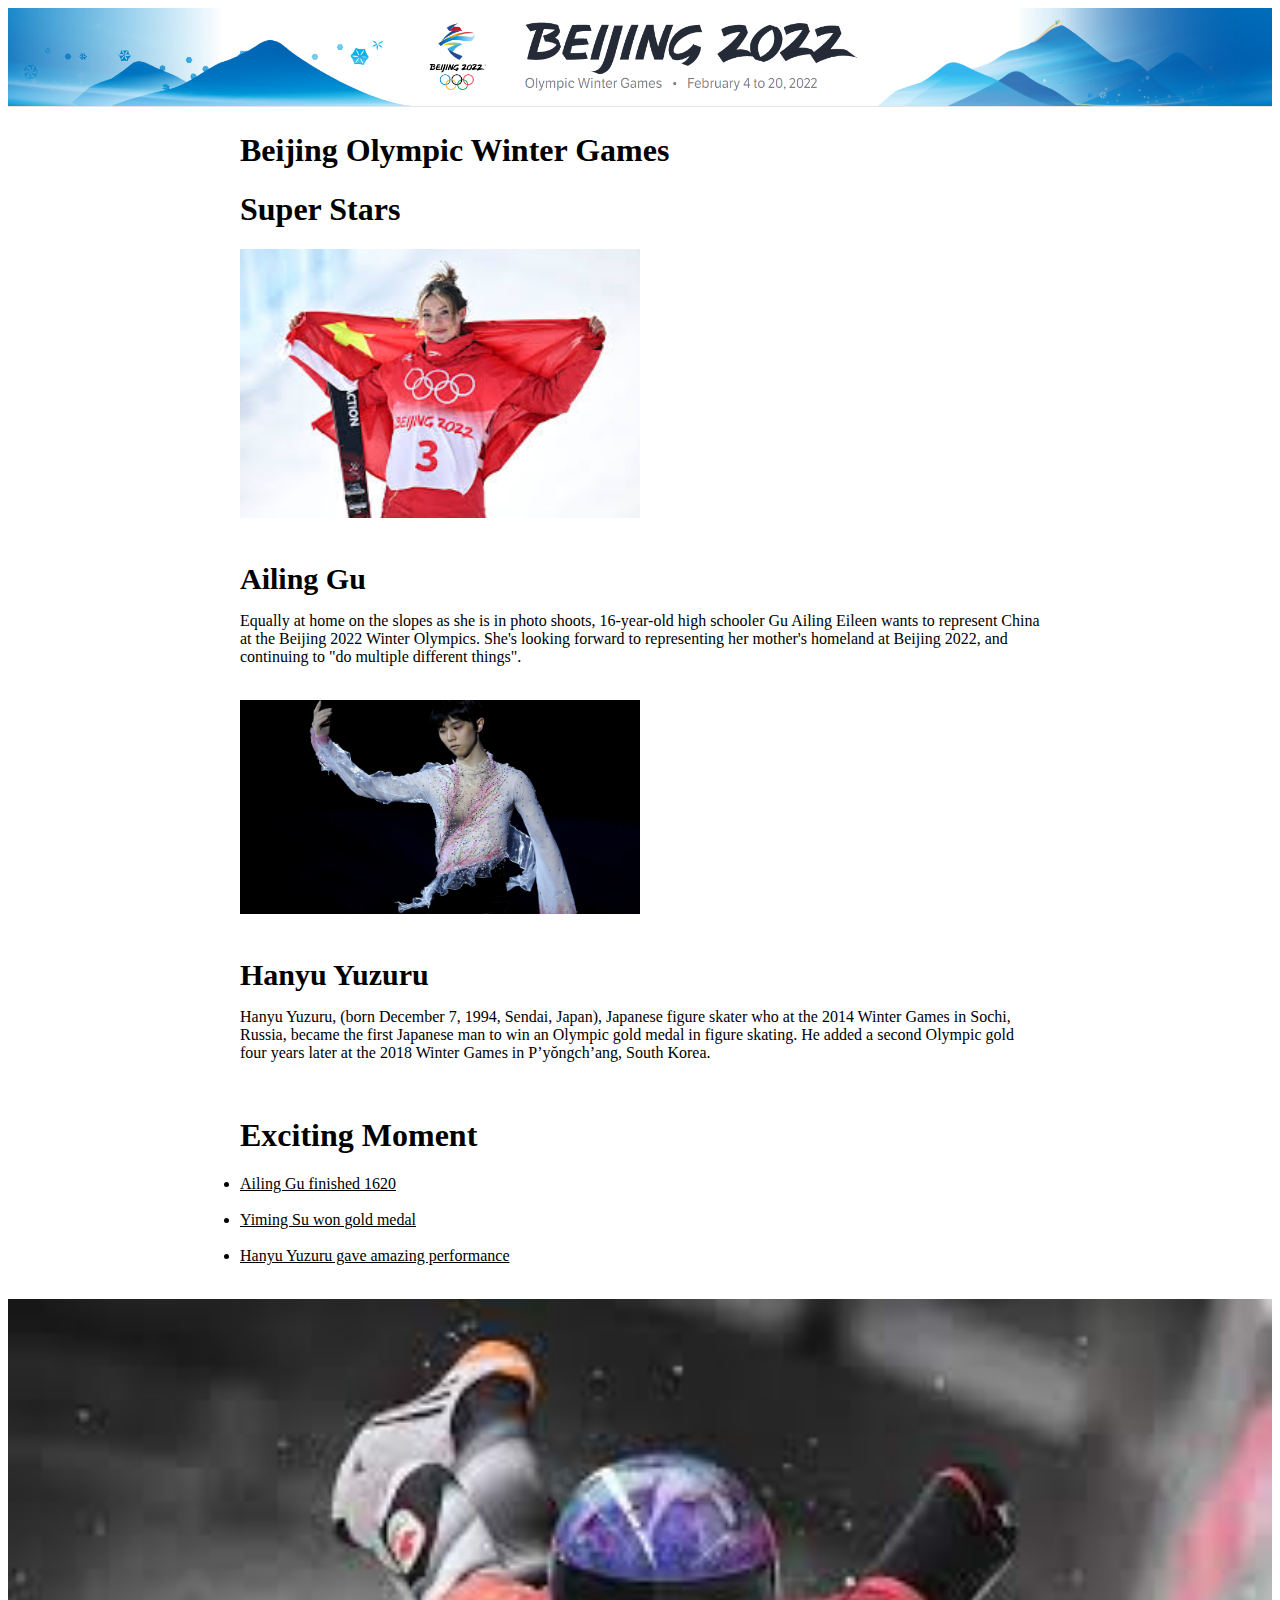
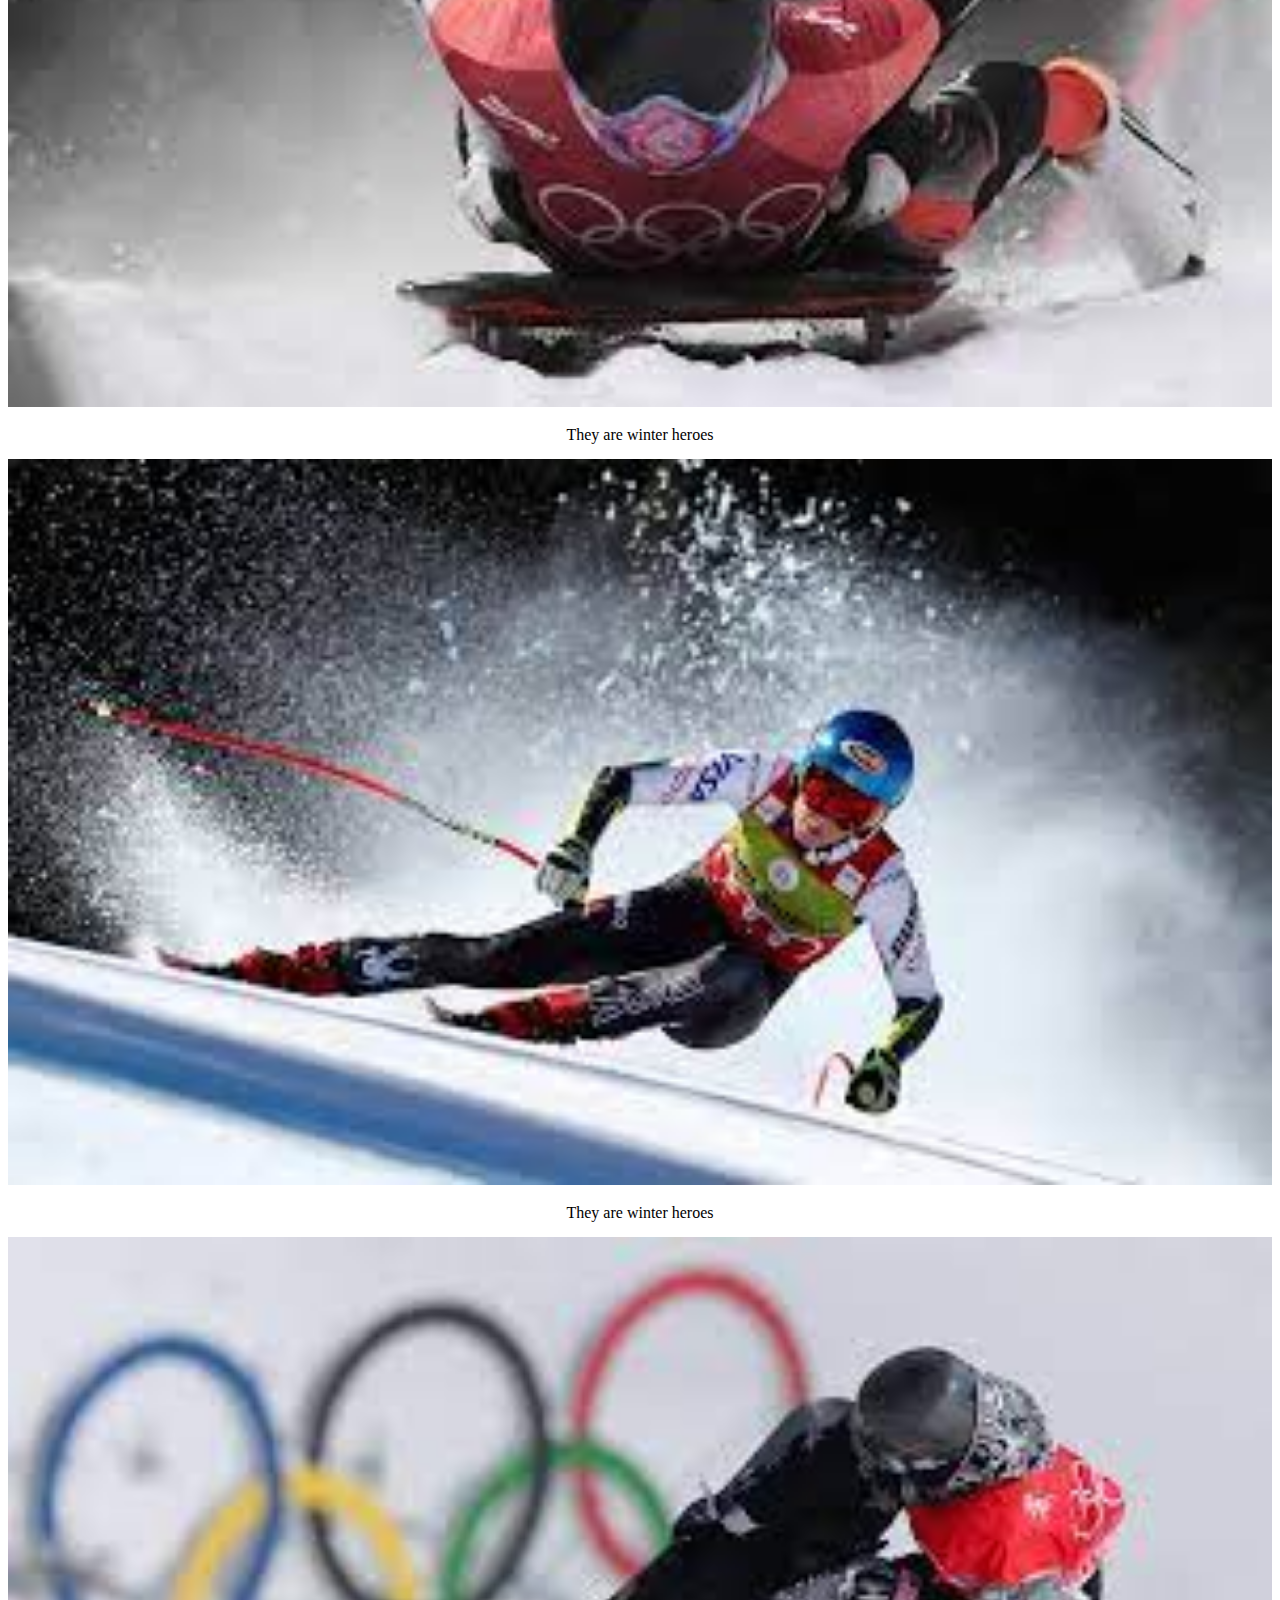
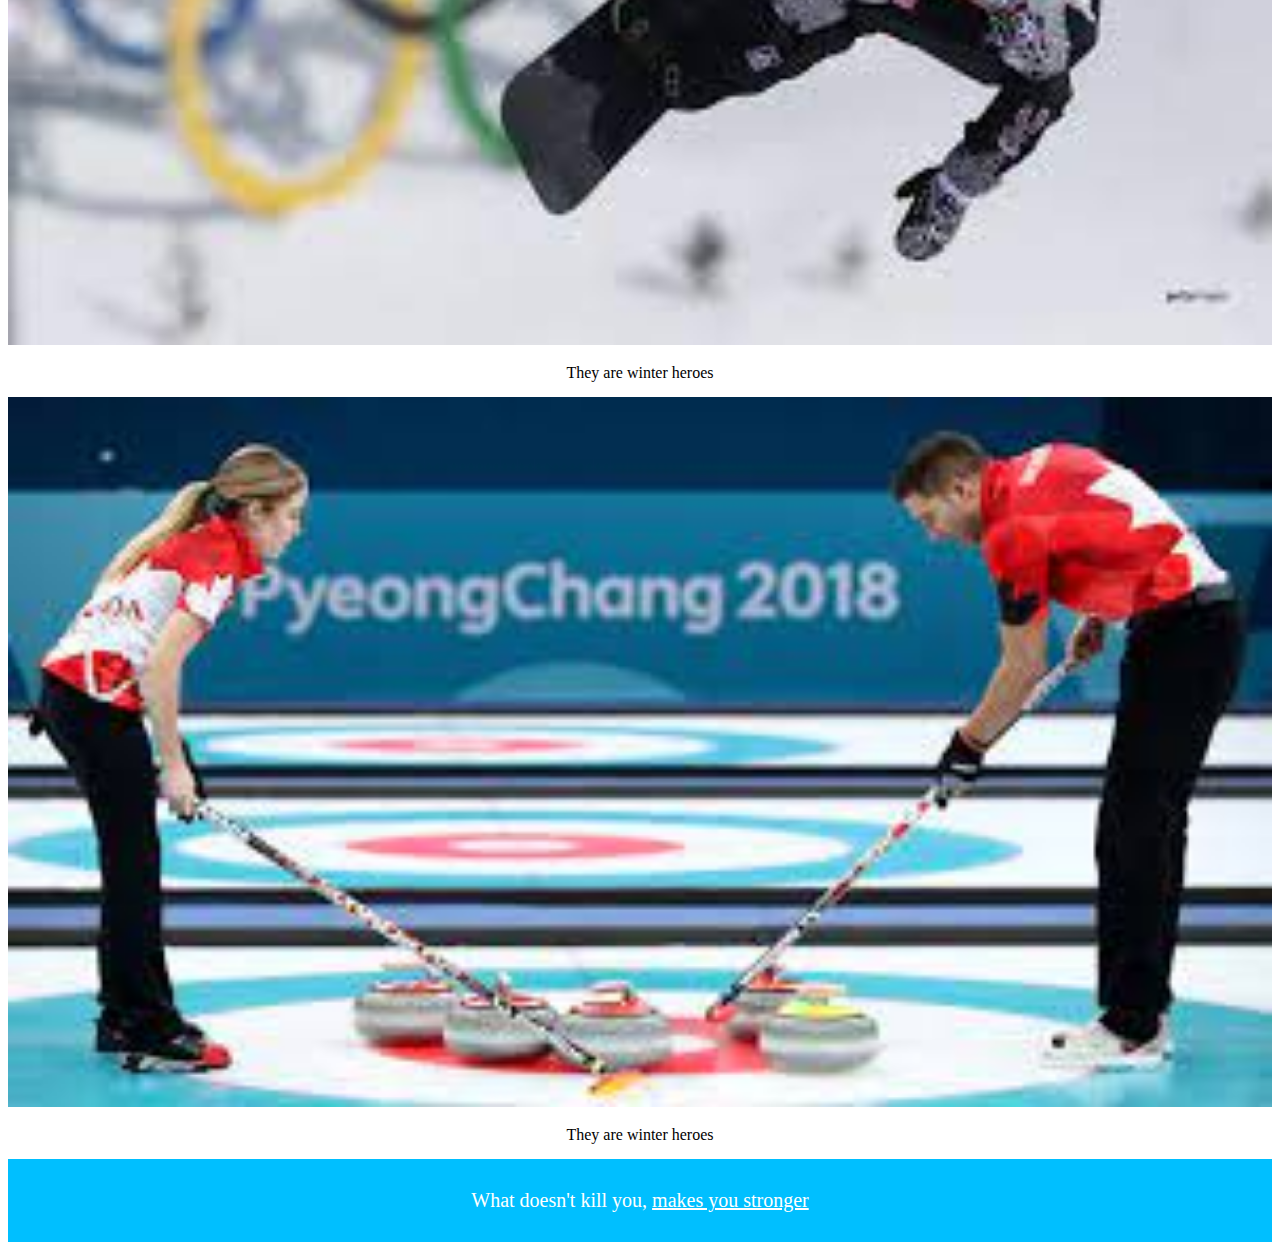
==== index.html @ 94741bfb "DAY 2 IMA" ====
<!DOCTYPE html>
<html>
<head>
	<meta charset="utf-8">
	<meta name="viewport" content="width=device-width, initial-scale=1">
	<title>Olympic Winter Games </title>
	<link rel="stylesheet" type="text/css" href="style.css">

</head>
<body>
<img class="headerimgresponsive" src="top picture.png" width="1120" height="120"></a>


<!-- Super Stars section -->
<main>
<p><h1>Beijing Olympic Winter Games</h1></p>

<p><h1>Super Stars</h1></p>
<div class="container">
  <img src="Ailing Gu.jpg" style="width:50%;">
  <div class="content">
    <h2>Ailing Gu</h2>
    <p>Equally at home on the slopes as she is in photo shoots, 16-year-old high schooler Gu Ailing Eileen wants to represent China at the Beijing 2022 Winter Olympics. She's looking forward to representing her mother's homeland at Beijing 2022, and continuing to "do multiple different things".</p><br>
  </div>
</div>

<div class="container">
  <img src="Hanyu Yuzuru.jpg" style="width:50%;">
  <div class="content">
    <h2>Hanyu Yuzuru</h2>
    <p>Hanyu Yuzuru, (born December 7, 1994, Sendai, Japan), Japanese figure skater who at the 2014 Winter Games in Sochi, Russia, became the first Japanese man to win an Olympic gold medal in figure skating. He added a second Olympic gold four years later at the 2018 Winter Games in P’yŏngch’ang, South Korea.</p><br>
  </div>
</div>


<!-- Exciting Moment Hyperlinks -->
<p><h1>Exciting Moment</h1>
<p><li><a href="https://www.youtube.com/watch?v=zZnFZyT8QU0">Ailing Gu finished 1620</a></li><br>
<li><a href="https://www.youtube.com/watch?v=TVHBLnm1SEc">Yiming Su won gold medal</a></li><br>
<li><a href="https://www.youtube.com/watch?v=D35ANhKWsc4">Hanyu Yuzuru gave amazing performance</a></li><br></p>
</main>

<!-- Gallery section -->
</style>
</head>
<body>
<div.gallery>
<div class="gallery">
  <a target="_blank">
    <img src="image1.jpg" width="600" height="400">
  </a>
  <div class="desc">They are winter heroes</div>
</div>

<div class="gallery">
  <a target="_blank">
    <img src="image2.jpg" width="600" height="400">
  </a>
  <div class="desc">They are winter heroes</div>
</div>

<div class="gallery">
  <a target="_blank">
    <img src="image3.jpg" width="600" height="400">
  </a>
  <div class="desc">They are winter heroes</div>
</div>

<div class="gallery">
  <a target="_blank">
    <img src="image4.jpg" width="600" height="400">
  </a>
  <div class="desc">They are winter heroes</div>
</div>

<!-- Footer section -->
<footer>
		<p>What doesn't kill you, <a href="https://olympics.com/en/beijing-2022/" target="_blank">makes you stronger</a></p>
	</footer>


</body>
</html>
---- style.css ----
.headerimgresponsive {
  width: 100%;
  height: auto;
}

main{
  max-width: 800px;
  margin: 0 auto;
  padding: 0 20px;
}

main img{
  max-width: 100%;
}

main h2{
  font-size: 30px;
  margin: 40px 0 10px;
}

main a{
  color: black;
}

main a:hover{
  background-color: black;
  color: white;
}

p.caption{
  margin-top: 0;
  color:  grey;
  font-style: italic;
  font-size: 20px;
}

header{
  background-color: black;
  text-align: center;
  padding-top: 50px;
  padding-bottom: 50px;
}

footer{
  background-color: deepskyblue;
  text-align: center;
  padding: 30px;
}

footer p{
  margin: 0;
  color:  white;
  font-size: 20px;
}

footer a{
  color: white;
}

footer a:hover{
  background-color: white;
  color: whitesmoke;
}

/*gallery*/
<html>
<head>
<style>
div.gallery {
  margin: 5px;
  border: 1px solid #ccc;
  float: left;
  width: 180px;
}

div.gallery:hover {
  border: 1px solid #777;
}

div.gallery img {
  width: 100%;
  height: auto;
}

div.desc {
  padding: 15px;
  text-align: center;
}
</style>
</head>
<body>

<div class="gallery">
  <a target="_blank" href="img_5terre.jpg">
    <img src="img_5terre.jpg" alt="Cinque Terre" width="600" height="400">
  </a>
  <div class="desc">Add a description of the image here</div>
</div>

<div class="gallery">
  <a target="_blank" href="img_forest.jpg">
    <img src="img_forest.jpg" alt="Forest" width="600" height="400">
  </a>
  <div class="desc">Add a description of the image here</div>
</div>

<div class="gallery">
  <a target="_blank" href="img_lights.jpg">
    <img src="img_lights.jpg" alt="Northern Lights" width="600" height="400">
  </a>
  <div class="desc">Add a description of the image here</div>
</div>

<div class="gallery">
  <a target="_blank" href="img_mountains.jpg">
    <img src="img_mountains.jpg" alt="Mountains" width="600" height="400">
  </a>
  <div class="desc">Add a description of the image here</div>
</div>

</body>
</html>
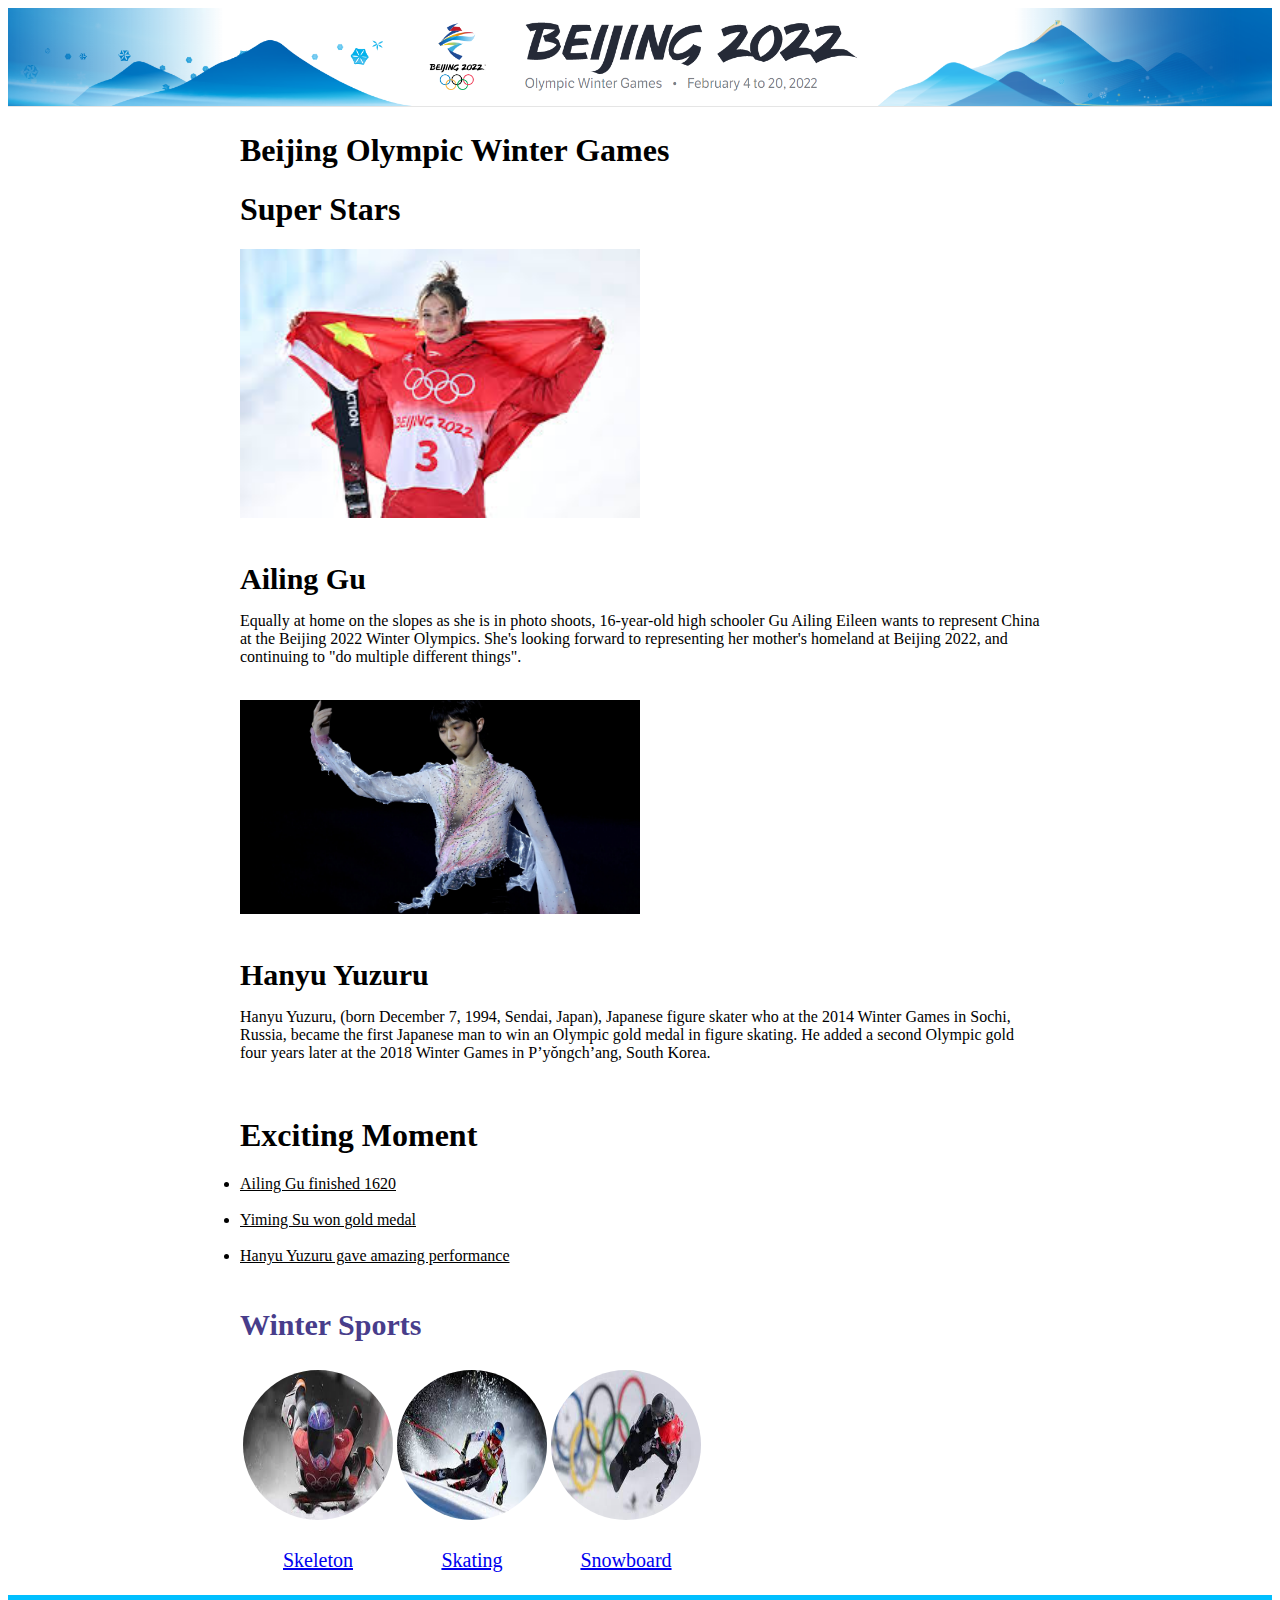
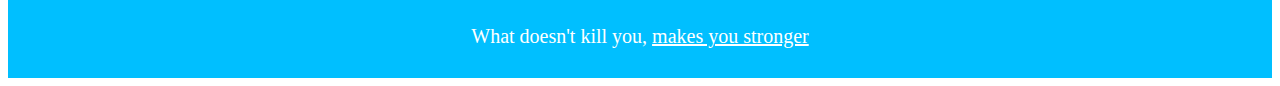
==== commit e68dcdde: "DAY 2 IMA" ====
--- a/index.html
+++ b/index.html
@@ -40,38 +40,22 @@
 <li><a href="https://www.youtube.com/watch?v=D35ANhKWsc4">Hanyu Yuzuru gave amazing performance</a></li><br></p>
 </main>
 
-<!-- Gallery section -->
-</style>
-</head>
-<body>
-<div.gallery>
-<div class="gallery">
-  <a target="_blank">
-    <img src="image1.jpg" width="600" height="400">
-  </a>
-  <div class="desc">They are winter heroes</div>
-</div>
-
-<div class="gallery">
-  <a target="_blank">
-    <img src="image2.jpg" width="600" height="400">
-  </a>
-  <div class="desc">They are winter heroes</div>
-</div>
-
-<div class="gallery">
-  <a target="_blank">
-    <img src="image3.jpg" width="600" height="400">
-  </a>
-  <div class="desc">They are winter heroes</div>
-</div>
-
-<div class="gallery">
-  <a target="_blank">
-    <img src="image4.jpg" width="600" height="400">
-  </a>
-  <div class="desc">They are winter heroes</div>
-</div>
+<!-- Winter Hero -->
+  <div class="gallery">
+     <h2>Winter Sports</h2>
+     <table>
+       <tr>
+       <td><img src="image1.jpg"></td>
+       <td><img src="image2.jpg"></td>
+         <td><img src="image3.jpg"></td>
+       </tr>
+       <tr>
+       <td align="center"><p><a href="https://olympics.com/en/video/music-beijing-2022-sport-of-the-day-skeleton" target="_blank" rel="Skeleton">Skeleton</a ></p></td>
+       <td align="center"><p><a href="https://olympics.com/en/beijing-2022/sports/figure-skating/" target="_blank" rel="Skating">Skating</a ></p></td>
+       <td align="center"><p><a href="https://olympics.com/en/beijing-2022/sports/snowboard/" target="_blank" rel="snowboard">Snowboard</a ></p></td>
+      </tr>
+      </table>
+    </div>
 
 <!-- Footer section -->
 <footer>
--- a/style.css
+++ b/style.css
@@ -62,61 +62,21 @@
   color: whitesmoke;
 }
 
-/*gallery*/
-<html>
-<head>
-<style>
-div.gallery {
-  margin: 5px;
-  border: 1px solid #ccc;
-  float: left;
-  width: 180px;
+
+/*Gallery section*/
+
+.gallery{
+  max-width: 800px;
+  margin: 0 auto ;
+  padding: 0;
+  color: rgb(72, 61, 139);
+  font-size: 20px;
 }
 
-div.gallery:hover {
-  border: 1px solid #777;
-}
 
-div.gallery img {
-  width: 100%;
-  height: auto;
-}
-
-div.desc {
-  padding: 15px;
-  text-align: center;
-}
-</style>
-</head>
-<body>
-
-<div class="gallery">
-  <a target="_blank" href="img_5terre.jpg">
-    <img src="img_5terre.jpg" alt="Cinque Terre" width="600" height="400">
-  </a>
-  <div class="desc">Add a description of the image here</div>
-</div>
-
-<div class="gallery">
-  <a target="_blank" href="img_forest.jpg">
-    <img src="img_forest.jpg" alt="Forest" width="600" height="400">
-  </a>
-  <div class="desc">Add a description of the image here</div>
-</div>
-
-<div class="gallery">
-  <a target="_blank" href="img_lights.jpg">
-    <img src="img_lights.jpg" alt="Northern Lights" width="600" height="400">
-  </a>
-  <div class="desc">Add a description of the image here</div>
-</div>
-
-<div class="gallery">
-  <a target="_blank" href="img_mountains.jpg">
-    <img src="img_mountains.jpg" alt="Mountains" width="600" height="400">
-  </a>
-  <div class="desc">Add a description of the image here</div>
-</div>
-
-</body>
-</html>+.gallery img{
+  border-radius: 100%;
+  overflow: hidden;
+  width: 150px;
+  height: 150px;
+}